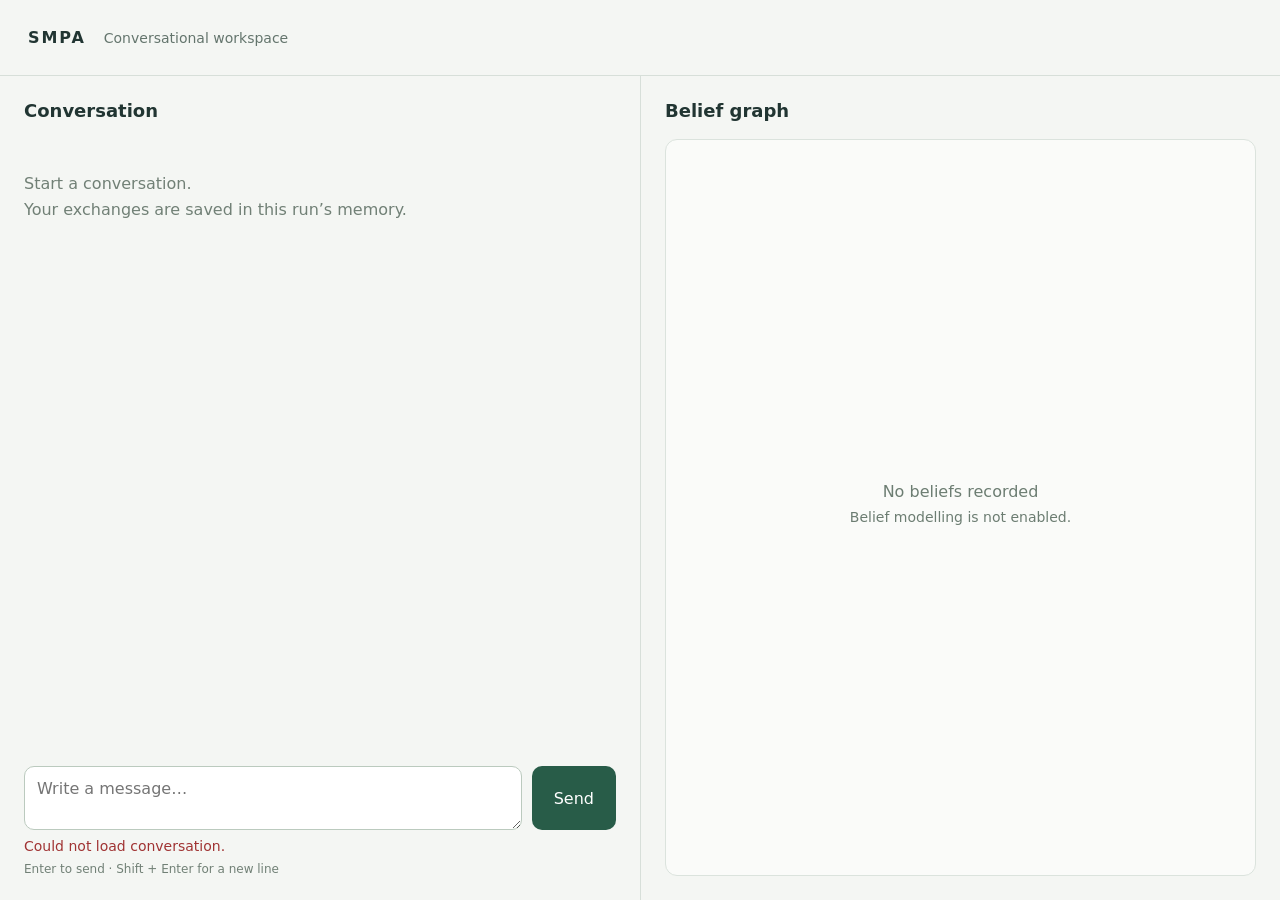
==== smpa_ros/conversation.html @ 9792d9a5 "Add local conversational Sense-Act web interface" ====
<!doctype html>
<html lang="en">
<meta charset="utf-8">
<meta name="viewport" content="width=device-width, initial-scale=1">
<title>SMPA · Conversation</title>
<style>
:root{font-family:system-ui,sans-serif;color:#213532;background:#f4f6f3}*{box-sizing:border-box}body{margin:0}header{height:76px;padding:18px 28px;border-bottom:1px solid #d7dfd9;display:flex;align-items:center;gap:18px}header strong{letter-spacing:.12em}header span{color:#64756d;font-size:14px}main{display:grid;grid-template-columns:1fr 1fr;height:calc(100dvh - 76px)}section{min-width:0;padding:24px;display:flex;flex-direction:column;min-height:0}section+section{border-left:1px solid #d7dfd9}h1,h2{font-size:18px;font-weight:600;margin:0 0 18px}#history{overflow-y:auto;flex:1;min-height:0;padding-right:8px}.message{padding:16px 18px;margin:0 0 16px;border:1px solid #dbe3dd;border-radius:12px;background:white;white-space:pre-wrap;overflow-wrap:anywhere}.message.user{background:#e6eee7;margin-left:32px}.role{display:block;text-transform:uppercase;font-size:11px;letter-spacing:.1em;color:#61766a;margin-bottom:8px}form{display:flex;gap:10px;margin-top:12px}textarea{resize:vertical;min-height:64px;max-height:180px;flex:1;min-width:0;border:1px solid #bbcabe;border-radius:10px;padding:12px;font:inherit}button{background:#285c48;color:white;border:0;border-radius:10px;padding:12px 22px;font:inherit;cursor:pointer}button:disabled{opacity:.55;cursor:wait}:focus-visible{outline:3px solid #87b899;outline-offset:3px}#status{min-height:24px;font-size:14px;margin:8px 0 0;color:#65766d}#status.error{color:#a03333}#graph{flex:1;min-height:200px;border:1px solid #dbe3dd;border-radius:12px;background:#fafbf9;display:grid;place-content:center;text-align:center;color:#6c7d72}#graph p{font-size:14px;margin:8px 16px}small{color:#718076;font-size:12px}#empty{color:#718076;line-height:1.6;margin-top:32px}@media(max-width:700px){main{height:auto;grid-template-columns:1fr}section:first-child{height:70dvh}section+section{border-left:0;border-top:1px solid #d7dfd9;min-height:280px}header{padding:18px}}
</style>
<header><strong>SMPA</strong><span>Conversational workspace</span></header>
<main>
<section aria-labelledby="conversation-title">
<h1 id="conversation-title">Conversation</h1>
<div id="history" role="log" aria-live="polite"><p id="empty">Start a conversation.<br>Your exchanges are saved in this run’s memory.</p></div>
<form id="composer"><textarea id="message" aria-label="Your message" placeholder="Write a message…" required></textarea><button id="send">Send</button></form>
<p id="status" role="status"></p><small>Enter to send · Shift + Enter for a new line</small>
</section>
<section aria-labelledby="graph-title"><h2 id="graph-title">Belief graph</h2><div id="graph" aria-label="Empty belief graph"><div>No beliefs recorded<p>Belief modelling is not enabled.</p></div></div></section>
</main>
<script>
const history=document.querySelector('#history'), input=document.querySelector('#message'), send=document.querySelector('#send'), status=document.querySelector('#status');
let busy=false;
// Graph data has a stable receiving point; no belief extraction or synthetic nodes.
function receiveGraph(graph){document.querySelector('#graph').graphData=graph;}
function render(data){history.replaceChildren();for(const message of data.messages){const box=document.createElement('div');box.className='message '+message.role;const role=document.createElement('strong');role.className='role';role.textContent=message.role;box.append(role,document.createTextNode(message.content));history.append(box);}history.scrollTop=history.scrollHeight;receiveGraph(data.graph);}
async function refresh(){const response=await fetch('/api/conversation');if(!response.ok)throw Error('Could not load conversation.');render(await response.json());}
document.querySelector('#composer').addEventListener('submit',async event=>{event.preventDefault();if(busy||!input.value.trim())return;const message=input.value;busy=true;send.disabled=true;input.disabled=true;status.className='';status.textContent='Thinking…';try{const response=await fetch('/api/message',{method:'POST',headers:{'Content-Type':'application/json'},body:JSON.stringify({message})});const data=await response.json();if(data.messages){render(data);input.value='';}if(!response.ok)throw Error(data.error||'Request failed.');status.textContent='Saved';}catch(error){status.className='error';status.textContent=error.message;try{await refresh();}catch{status.textContent+=' Reconnect and reload to check saved messages before sending again.';}}finally{busy=false;send.disabled=false;input.disabled=false;input.focus();}});
input.addEventListener('keydown',event=>{if(event.key==='Enter'&&!event.shiftKey&&!event.isComposing){event.preventDefault();document.querySelector('#composer').requestSubmit();}});
refresh().catch(error=>{status.className='error';status.textContent=error.message;});
</script>
</html>
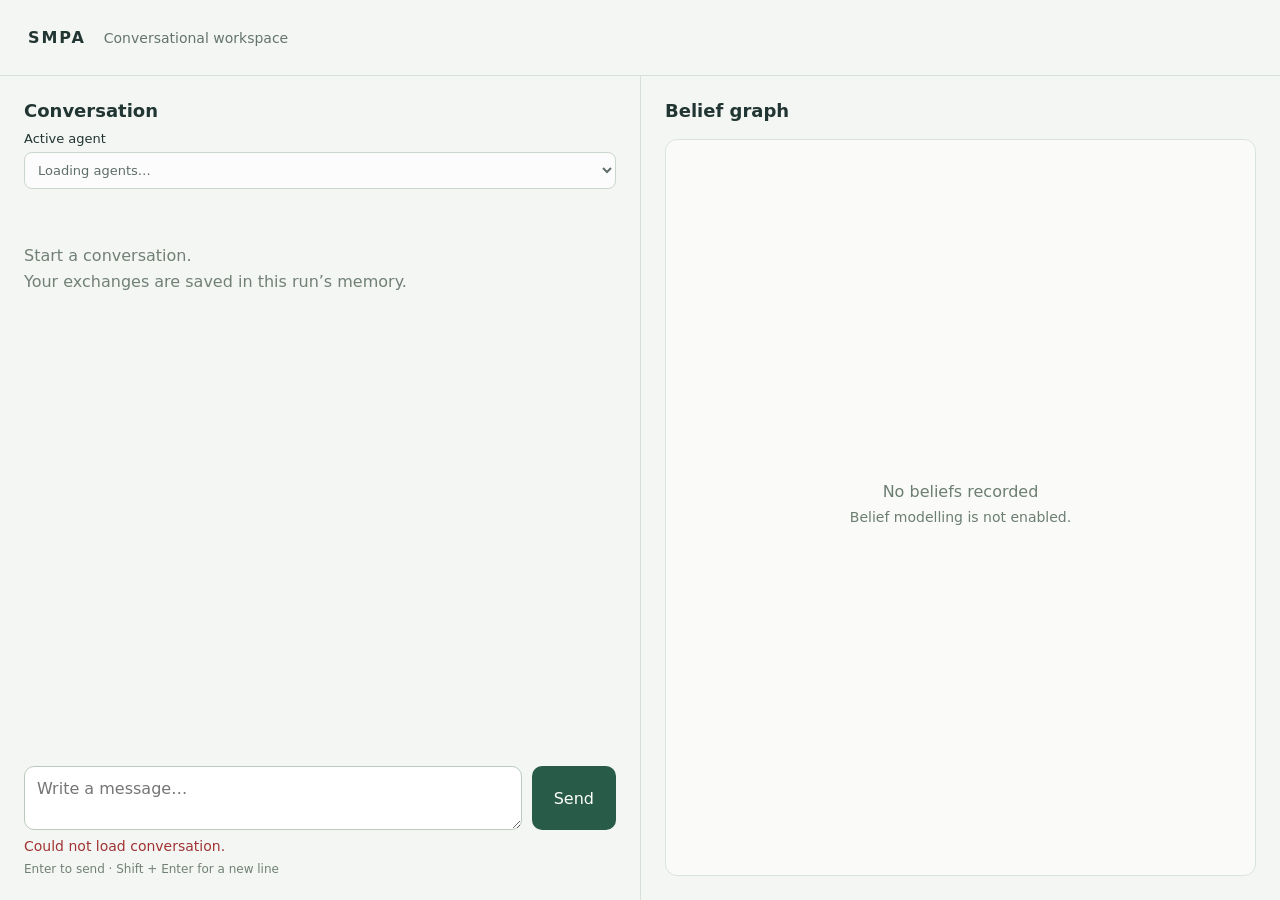
==== commit c2e0cec8: "Add reproducible conversation agent selection with local Qwen default" ====
--- a/smpa_ros/conversation.html
+++ b/smpa_ros/conversation.html
@@ -5,11 +5,14 @@
 <title>SMPA · Conversation</title>
 <style>
 :root{font-family:system-ui,sans-serif;color:#213532;background:#f4f6f3}*{box-sizing:border-box}body{margin:0}header{height:76px;padding:18px 28px;border-bottom:1px solid #d7dfd9;display:flex;align-items:center;gap:18px}header strong{letter-spacing:.12em}header span{color:#64756d;font-size:14px}main{display:grid;grid-template-columns:1fr 1fr;height:calc(100dvh - 76px)}section{min-width:0;padding:24px;display:flex;flex-direction:column;min-height:0}section+section{border-left:1px solid #d7dfd9}h1,h2{font-size:18px;font-weight:600;margin:0 0 18px}#history{overflow-y:auto;flex:1;min-height:0;padding-right:8px}.message{padding:16px 18px;margin:0 0 16px;border:1px solid #dbe3dd;border-radius:12px;background:white;white-space:pre-wrap;overflow-wrap:anywhere}.message.user{background:#e6eee7;margin-left:32px}.role{display:block;text-transform:uppercase;font-size:11px;letter-spacing:.1em;color:#61766a;margin-bottom:8px}form{display:flex;gap:10px;margin-top:12px}textarea{resize:vertical;min-height:64px;max-height:180px;flex:1;min-width:0;border:1px solid #bbcabe;border-radius:10px;padding:12px;font:inherit}button{background:#285c48;color:white;border:0;border-radius:10px;padding:12px 22px;font:inherit;cursor:pointer}button:disabled{opacity:.55;cursor:wait}:focus-visible{outline:3px solid #87b899;outline-offset:3px}#status{min-height:24px;font-size:14px;margin:8px 0 0;color:#65766d}#status.error{color:#a03333}#graph{flex:1;min-height:200px;border:1px solid #dbe3dd;border-radius:12px;background:#fafbf9;display:grid;place-content:center;text-align:center;color:#6c7d72}#graph p{font-size:14px;margin:8px 16px}small{color:#718076;font-size:12px}#empty{color:#718076;line-height:1.6;margin-top:32px}@media(max-width:700px){main{height:auto;grid-template-columns:1fr}section:first-child{height:70dvh}section+section{border-left:0;border-top:1px solid #d7dfd9;min-height:280px}header{padding:18px}}
+.conversation-heading{margin-bottom:16px}.conversation-heading h1{margin-bottom:10px}.agent-label{display:block;font-size:13px;margin-bottom:6px}#agent{width:100%;padding:9px;border:1px solid #bbcabe;border-radius:8px;background:white;color:inherit;font:inherit;font-size:13px}#agent-details{display:block;margin-top:6px;overflow-wrap:anywhere}.agent-provenance{display:block;margin-top:10px;font-size:11px;color:#61766a}
 </style>
 <header><strong>SMPA</strong><span>Conversational workspace</span></header>
 <main>
 <section aria-labelledby="conversation-title">
-<h1 id="conversation-title">Conversation</h1>
+<div class="conversation-heading"><h1 id="conversation-title">Conversation</h1>
+<label class="agent-label" for="agent">Active agent</label><select id="agent" disabled aria-describedby="agent-details"><option>Loading agents…</option></select>
+<small id="agent-details" role="status"></small></div>
 <div id="history" role="log" aria-live="polite"><p id="empty">Start a conversation.<br>Your exchanges are saved in this run’s memory.</p></div>
 <form id="composer"><textarea id="message" aria-label="Your message" placeholder="Write a message…" required></textarea><button id="send">Send</button></form>
 <p id="status" role="status"></p><small>Enter to send · Shift + Enter for a new line</small>
@@ -17,13 +20,65 @@
 <section aria-labelledby="graph-title"><h2 id="graph-title">Belief graph</h2><div id="graph" aria-label="Empty belief graph"><div>No beliefs recorded<p>Belief modelling is not enabled.</p></div></div></section>
 </main>
 <script>
-const history=document.querySelector('#history'), input=document.querySelector('#message'), send=document.querySelector('#send'), status=document.querySelector('#status');
-let busy=false;
+const history=document.querySelector('#history'), input=document.querySelector('#message');
+const send=document.querySelector('#send'), status=document.querySelector('#status');
+const agentSelect=document.querySelector('#agent'), agentDetails=document.querySelector('#agent-details');
+let busy=false, activeAgent=null;
 // Graph data has a stable receiving point; no belief extraction or synthetic nodes.
 function receiveGraph(graph){document.querySelector('#graph').graphData=graph;}
-function render(data){history.replaceChildren();for(const message of data.messages){const box=document.createElement('div');box.className='message '+message.role;const role=document.createElement('strong');role.className='role';role.textContent=message.role;box.append(role,document.createTextNode(message.content));history.append(box);}history.scrollTop=history.scrollHeight;receiveGraph(data.graph);}
-async function refresh(){const response=await fetch('/api/conversation');if(!response.ok)throw Error('Could not load conversation.');render(await response.json());}
-document.querySelector('#composer').addEventListener('submit',async event=>{event.preventDefault();if(busy||!input.value.trim())return;const message=input.value;busy=true;send.disabled=true;input.disabled=true;status.className='';status.textContent='Thinking…';try{const response=await fetch('/api/message',{method:'POST',headers:{'Content-Type':'application/json'},body:JSON.stringify({message})});const data=await response.json();if(data.messages){render(data);input.value='';}if(!response.ok)throw Error(data.error||'Request failed.');status.textContent='Saved';}catch(error){status.className='error';status.textContent=error.message;try{await refresh();}catch{status.textContent+=' Reconnect and reload to check saved messages before sending again.';}}finally{busy=false;send.disabled=false;input.disabled=false;input.focus();}});
+function setBusy(value){busy=value;send.disabled=value;input.disabled=value;agentSelect.disabled=value;}
+function render(data){
+  activeAgent=data.active_agent;
+  agentSelect.replaceChildren();
+  for(const agent of data.agents){
+    const option=document.createElement('option'); option.value=agent.id; option.textContent=agent.label;
+    option.selected=agent.id===activeAgent?.id; agentSelect.append(option);
+  }
+  const selected=data.agents.find(agent=>agent.id===activeAgent?.id);
+  agentDetails.textContent=selected ? selected.availability+' Generation: '+JSON.stringify(selected.generation) : '';
+  agentSelect.disabled=busy;
+  history.replaceChildren();
+  for(const message of data.messages){
+    const box=document.createElement('div');box.className='message '+message.role;
+    const role=document.createElement('strong');role.className='role';role.textContent=message.role;
+    box.append(role,document.createTextNode(message.content));
+    if(message.role==='assistant'){
+      const provenance=document.createElement('small');provenance.className='agent-provenance';
+      provenance.textContent=message.agent ? message.agent.label : 'Earlier response · agent not recorded';
+      box.append(provenance);
+    }
+    history.append(box);
+  }
+  history.scrollTop=history.scrollHeight;receiveGraph(data.graph);
+}
+async function refresh(){
+  const response=await fetch('/api/conversation');
+  if(!response.ok)throw Error('Could not load conversation.');
+  render(await response.json());
+}
+agentSelect.addEventListener('change',async()=>{
+  const agent_id=agentSelect.value;setBusy(true);status.className='';status.textContent='Selecting agent…';
+  try{
+    const response=await fetch('/api/agent',{method:'POST',headers:{'Content-Type':'application/json'},body:JSON.stringify({agent_id})});
+    const data=await response.json();if(!response.ok)throw Error(data.error||'Selection failed.');
+    render(data);status.textContent='Agent selected';
+  }catch(error){
+    status.className='error';status.textContent=error.message;
+    try{await refresh();}catch{agentSelect.value=activeAgent?.id||'';}
+  }finally{setBusy(false);}
+});
+document.querySelector('#composer').addEventListener('submit',async event=>{
+  event.preventDefault();if(busy||!activeAgent||!input.value.trim())return;
+  const message=input.value;setBusy(true);status.className='';status.textContent='Thinking…';
+  try{
+    const response=await fetch('/api/message',{method:'POST',headers:{'Content-Type':'application/json'},body:JSON.stringify({message,agent_id:activeAgent.id})});
+    const data=await response.json();if(data.messages){render(data);input.value='';}
+    if(!response.ok)throw Error(data.error||'Request failed.');status.textContent='Saved';
+  }catch(error){
+    status.className='error';status.textContent=error.message;
+    try{await refresh();}catch{status.textContent+=' Reconnect and reload to check saved messages before sending again.';}
+  }finally{setBusy(false);input.focus();}
+});
 input.addEventListener('keydown',event=>{if(event.key==='Enter'&&!event.shiftKey&&!event.isComposing){event.preventDefault();document.querySelector('#composer').requestSubmit();}});
 refresh().catch(error=>{status.className='error';status.textContent=error.message;});
 </script>
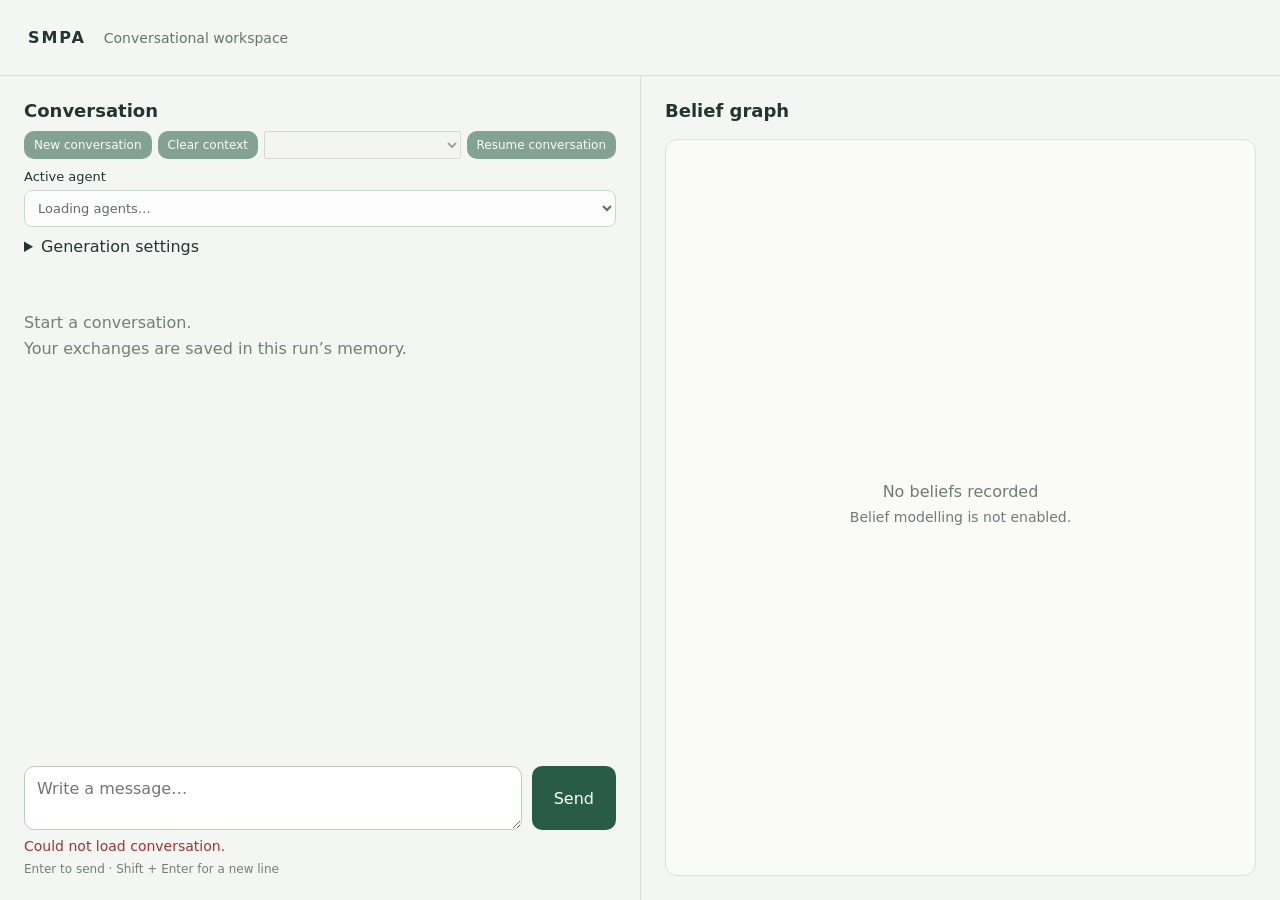
==== commit 1ffb1c29: "Add interactive conversational generation settings and run controls" ====
--- a/smpa_ros/conversation.html
+++ b/smpa_ros/conversation.html
@@ -6,13 +6,21 @@
 <style>
 :root{font-family:system-ui,sans-serif;color:#213532;background:#f4f6f3}*{box-sizing:border-box}body{margin:0}header{height:76px;padding:18px 28px;border-bottom:1px solid #d7dfd9;display:flex;align-items:center;gap:18px}header strong{letter-spacing:.12em}header span{color:#64756d;font-size:14px}main{display:grid;grid-template-columns:1fr 1fr;height:calc(100dvh - 76px)}section{min-width:0;padding:24px;display:flex;flex-direction:column;min-height:0}section+section{border-left:1px solid #d7dfd9}h1,h2{font-size:18px;font-weight:600;margin:0 0 18px}#history{overflow-y:auto;flex:1;min-height:0;padding-right:8px}.message{padding:16px 18px;margin:0 0 16px;border:1px solid #dbe3dd;border-radius:12px;background:white;white-space:pre-wrap;overflow-wrap:anywhere}.message.user{background:#e6eee7;margin-left:32px}.role{display:block;text-transform:uppercase;font-size:11px;letter-spacing:.1em;color:#61766a;margin-bottom:8px}form{display:flex;gap:10px;margin-top:12px}textarea{resize:vertical;min-height:64px;max-height:180px;flex:1;min-width:0;border:1px solid #bbcabe;border-radius:10px;padding:12px;font:inherit}button{background:#285c48;color:white;border:0;border-radius:10px;padding:12px 22px;font:inherit;cursor:pointer}button:disabled{opacity:.55;cursor:wait}:focus-visible{outline:3px solid #87b899;outline-offset:3px}#status{min-height:24px;font-size:14px;margin:8px 0 0;color:#65766d}#status.error{color:#a03333}#graph{flex:1;min-height:200px;border:1px solid #dbe3dd;border-radius:12px;background:#fafbf9;display:grid;place-content:center;text-align:center;color:#6c7d72}#graph p{font-size:14px;margin:8px 16px}small{color:#718076;font-size:12px}#empty{color:#718076;line-height:1.6;margin-top:32px}@media(max-width:700px){main{height:auto;grid-template-columns:1fr}section:first-child{height:70dvh}section+section{border-left:0;border-top:1px solid #d7dfd9;min-height:280px}header{padding:18px}}
 .conversation-heading{margin-bottom:16px}.conversation-heading h1{margin-bottom:10px}.agent-label{display:block;font-size:13px;margin-bottom:6px}#agent{width:100%;padding:9px;border:1px solid #bbcabe;border-radius:8px;background:white;color:inherit;font:inherit;font-size:13px}#agent-details{display:block;margin-top:6px;overflow-wrap:anywhere}.agent-provenance{display:block;margin-top:10px;font-size:11px;color:#61766a}
+details.thinking{margin:12px 0;border-top:1px solid #dbe3dd;padding-top:10px}details.thinking summary{cursor:pointer;font-size:13px;color:#61766a}details.thinking .trace{margin-top:10px}
+.run-controls{display:flex;gap:6px;flex-wrap:wrap;margin-bottom:10px}.run-controls button{padding:7px 10px;font-size:12px}.run-controls select{max-width:100%;min-width:0;flex:1}#settings-panel{margin-top:10px}#settings-panel summary{cursor:pointer}#settings-fields{max-height:260px;overflow:auto;display:grid;gap:8px;padding:10px 0}.setting{display:grid;grid-template-columns:minmax(120px,1fr) 90px auto;align-items:center;gap:8px;font-size:13px}.setting input{max-width:90px;padding:5px}.setting small{grid-column:1/-1}.setting button{padding:4px 8px;font-size:11px}#active-settings{display:block;margin-top:6px;overflow-wrap:anywhere}#settings-panel>button{padding:7px 10px;font-size:12px}
 </style>
 <header><strong>SMPA</strong><span>Conversational workspace</span></header>
 <main>
 <section aria-labelledby="conversation-title">
 <div class="conversation-heading"><h1 id="conversation-title">Conversation</h1>
+<div class="run-controls"><button type="button" id="new-run" disabled>New conversation</button><button type="button" id="clear-context" disabled>Clear context</button>
+<select id="run" aria-label="Saved conversations" disabled></select><button type="button" id="resume-run" disabled>Resume conversation</button></div>
 <label class="agent-label" for="agent">Active agent</label><select id="agent" disabled aria-describedby="agent-details"><option>Loading agents…</option></select>
-<small id="agent-details" role="status"></small></div>
+<small id="agent-details" role="status"></small>
+<details id="settings-panel"><summary>Generation settings</summary>
+<div id="settings-fields"></div><button type="button" id="reset-settings" disabled>Reset settings</button>
+<small>Defaults come from the model where available, otherwise from this interface. A seed does not guarantee identical outputs across hardware or providers. API fields may be rejected by the selected endpoint.</small>
+</details><small id="active-settings" role="status"></small></div>
 <div id="history" role="log" aria-live="polite"><p id="empty">Start a conversation.<br>Your exchanges are saved in this run’s memory.</p></div>
 <form id="composer"><textarea id="message" aria-label="Your message" placeholder="Write a message…" required></textarea><button id="send">Send</button></form>
 <p id="status" role="status"></p><small>Enter to send · Shift + Enter for a new line</small>
@@ -23,28 +31,88 @@
 const history=document.querySelector('#history'), input=document.querySelector('#message');
 const send=document.querySelector('#send'), status=document.querySelector('#status');
 const agentSelect=document.querySelector('#agent'), agentDetails=document.querySelector('#agent-details');
-let busy=false, activeAgent=null;
+let busy=false, activeAgent=null, generation=null;
+const runSelect=document.querySelector('#run');
+const controls=[['enable_thinking','Enable thinking','checkbox'],['max_new_tokens','Max new tokens','number',1,32768,1],
+ ['temperature','Temperature','number',0,2,0.05],['seed','Random seed','number',0,4294967295,1],
+ ['top_p','Top-p','number',0.000001,1,'any'],['top_k','Top-k','number',0,100000,1],
+ ['repetition_penalty','Repetition penalty','number',0.000001,10,'any'],['do_sample','Sampling','checkbox']];
+function renderSettings(){
+ const fields=document.querySelector('#settings-fields');fields.replaceChildren();
+ if(!generation)return;
+ for(const [name,label,type,min,max,step] of controls){
+  const row=document.createElement('div');row.className='setting';
+  const title=document.createElement('label');title.htmlFor='setting-'+name;title.textContent=label;
+  const control=document.createElement('input');control.id='setting-'+name;control.type=type;
+  if(type==='checkbox')control.checked=Boolean(generation.values[name]);
+  else{control.value=generation.values[name]??'';control.min=min;control.max=max;control.step=step;control.required=true;}
+  const unsupported=generation.unsupported[name];
+  const inactive=generation.values.do_sample===false&&['temperature','top_p','top_k'].includes(name);
+  control.disabled=busy||Boolean(unsupported)||inactive;
+  const source=document.createElement('small');source.textContent=unsupported||(inactive?'Inactive while Sampling is off. ':'' )+
+   (Object.hasOwn(generation.overrides,name)?'Explicit override':generation.origins[name]||'Backend default');
+  const reset=document.createElement('button');reset.type='button';reset.textContent='Use default';
+  reset.disabled=busy||!Object.hasOwn(generation.overrides,name);
+  reset.addEventListener('click',()=>{const overrides={...generation.overrides};delete overrides[name];saveSettings(overrides);});
+  control.addEventListener('change',()=>{
+   if(!control.checkValidity()){control.reportValidity();return;}
+   saveSettings({...generation.overrides,[name]:type==='checkbox'?control.checked:Number(control.value)});
+  });
+  row.append(title,control,reset,source);fields.append(row);
+ }
+ const active={...generation.values};
+ if(active.do_sample===false)for(const name of ['temperature','top_p','top_k'])delete active[name];
+ document.querySelector('#active-settings').textContent='Active settings: '+JSON.stringify(active);
+}
+async function action(route,data,success){
+ if(busy)return;setBusy(true);status.className='';status.textContent='Saving…';
+ try{
+  const response=await fetch(route,{method:'POST',headers:{'Content-Type':'application/json'},body:JSON.stringify(data)});
+  const result=await response.json();if(!response.ok)throw Error(result.error||'Request failed.');
+  render(result);status.textContent=success;
+ }catch(error){status.className='error';status.textContent=error.message;try{await refresh();}catch{}}
+ finally{setBusy(false);}
+}
+function saveSettings(overrides){return action('/api/settings',{overrides},'Settings saved');}
+
 // Graph data has a stable receiving point; no belief extraction or synthetic nodes.
 function receiveGraph(graph){document.querySelector('#graph').graphData=graph;}
-function setBusy(value){busy=value;send.disabled=value;input.disabled=value;agentSelect.disabled=value;}
+function setBusy(value){
+ busy=value;send.disabled=value;input.disabled=value;agentSelect.disabled=value;
+ document.querySelectorAll('.run-controls button,.run-controls select,#reset-settings').forEach(control=>control.disabled=value);
+ renderSettings();
+}
 function render(data){
-  activeAgent=data.active_agent;
+  activeAgent=data.active_agent;generation=data.generation||null;
+  runSelect.replaceChildren();
+  for(const run of data.runs||[]){const option=document.createElement('option');option.value=run.run_id;
+   option.textContent=run.started_at+' · '+run.status;option.selected=run.run_id===data.run_id;runSelect.append(option);}
+  renderSettings();
+  document.querySelectorAll('.run-controls button,.run-controls select,#reset-settings').forEach(control=>control.disabled=busy);
   agentSelect.replaceChildren();
   for(const agent of data.agents){
-    const option=document.createElement('option'); option.value=agent.id; option.textContent=agent.label;
+    const option=document.createElement('option'); option.value=agent.id; option.textContent=agent.label+(agent.available===false ? ' · unavailable' : ''); option.disabled=agent.available===false;
     option.selected=agent.id===activeAgent?.id; agentSelect.append(option);
   }
   const selected=data.agents.find(agent=>agent.id===activeAgent?.id);
-  agentDetails.textContent=selected ? selected.availability+' Generation: '+JSON.stringify(selected.generation) : '';
+  agentDetails.textContent=selected ? selected.availability : '';
   agentSelect.disabled=busy;
   history.replaceChildren();
   for(const message of data.messages){
     const box=document.createElement('div');box.className='message '+message.role;
     const role=document.createElement('strong');role.className='role';role.textContent=message.role;
-    box.append(role,document.createTextNode(message.content));
+    box.append(role);
+    const answer=document.createElement('div');answer.dataset.messageType=message.role==='assistant'?'response':'user';
+    answer.textContent=message.response??message.content;box.append(answer);
+    if(message.thinking){
+      const thinking=document.createElement('details');thinking.className='thinking';thinking.open=false;
+      const summary=document.createElement('summary');summary.textContent='Thinking';
+      const trace=document.createElement('div');trace.className='trace';trace.dataset.messageType='thinking';
+      trace.textContent=message.thinking;thinking.append(summary,trace);box.append(thinking);
+    }
     if(message.role==='assistant'){
       const provenance=document.createElement('small');provenance.className='agent-provenance';
-      provenance.textContent=message.agent ? message.agent.label : 'Earlier response · agent not recorded';
+      provenance.textContent=message.agent ? message.agent.label+' · '+JSON.stringify(Object.fromEntries(controls.map(([key])=>[key,message.agent.generation?.[key]]).filter(([,value])=>value!==undefined))) : 'Earlier response · agent not recorded';
       box.append(provenance);
     }
     history.append(box);
@@ -56,17 +124,14 @@
   if(!response.ok)throw Error('Could not load conversation.');
   render(await response.json());
 }
-agentSelect.addEventListener('change',async()=>{
-  const agent_id=agentSelect.value;setBusy(true);status.className='';status.textContent='Selecting agent…';
-  try{
-    const response=await fetch('/api/agent',{method:'POST',headers:{'Content-Type':'application/json'},body:JSON.stringify({agent_id})});
-    const data=await response.json();if(!response.ok)throw Error(data.error||'Selection failed.');
-    render(data);status.textContent='Agent selected';
-  }catch(error){
-    status.className='error';status.textContent=error.message;
-    try{await refresh();}catch{agentSelect.value=activeAgent?.id||'';}
-  }finally{setBusy(false);}
+agentSelect.addEventListener('change',()=>action('/api/agent',{agent_id:agentSelect.value},'Agent selected'));
+document.querySelector('#reset-settings').addEventListener('click',()=>saveSettings({}));
+document.querySelector('#new-run').addEventListener('click',()=>action('/api/new',{},'New conversation; previous run preserved'));
+document.querySelector('#clear-context').addEventListener('click',()=>{
+ if(confirm('Start an empty run with these settings? The current transcript will be kept.'))
+  action('/api/clear',{},'Context cleared into a new run; previous transcript preserved');
 });
+document.querySelector('#resume-run').addEventListener('click',()=>action('/api/resume',{run_id:runSelect.value},'Conversation and settings restored'));
 document.querySelector('#composer').addEventListener('submit',async event=>{
   event.preventDefault();if(busy||!activeAgent||!input.value.trim())return;
   const message=input.value;setBusy(true);status.className='';status.textContent='Thinking…';
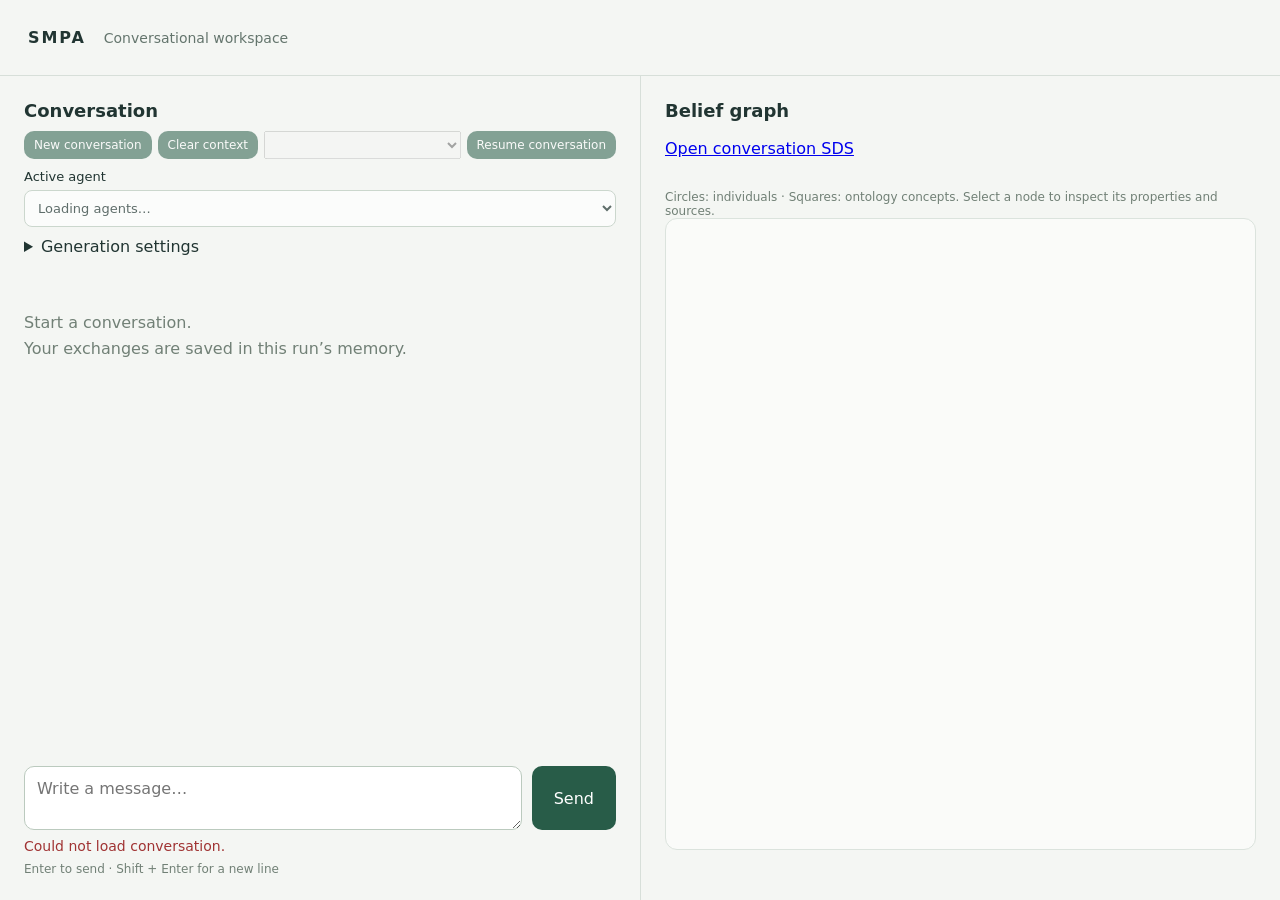
==== commit 015e0b9c: "Add ontology-guided conversational belief modelling" ====
--- a/smpa_ros/conversation.html
+++ b/smpa_ros/conversation.html
@@ -4,7 +4,7 @@
 <meta name="viewport" content="width=device-width, initial-scale=1">
 <title>SMPA · Conversation</title>
 <style>
-:root{font-family:system-ui,sans-serif;color:#213532;background:#f4f6f3}*{box-sizing:border-box}body{margin:0}header{height:76px;padding:18px 28px;border-bottom:1px solid #d7dfd9;display:flex;align-items:center;gap:18px}header strong{letter-spacing:.12em}header span{color:#64756d;font-size:14px}main{display:grid;grid-template-columns:1fr 1fr;height:calc(100dvh - 76px)}section{min-width:0;padding:24px;display:flex;flex-direction:column;min-height:0}section+section{border-left:1px solid #d7dfd9}h1,h2{font-size:18px;font-weight:600;margin:0 0 18px}#history{overflow-y:auto;flex:1;min-height:0;padding-right:8px}.message{padding:16px 18px;margin:0 0 16px;border:1px solid #dbe3dd;border-radius:12px;background:white;white-space:pre-wrap;overflow-wrap:anywhere}.message.user{background:#e6eee7;margin-left:32px}.role{display:block;text-transform:uppercase;font-size:11px;letter-spacing:.1em;color:#61766a;margin-bottom:8px}form{display:flex;gap:10px;margin-top:12px}textarea{resize:vertical;min-height:64px;max-height:180px;flex:1;min-width:0;border:1px solid #bbcabe;border-radius:10px;padding:12px;font:inherit}button{background:#285c48;color:white;border:0;border-radius:10px;padding:12px 22px;font:inherit;cursor:pointer}button:disabled{opacity:.55;cursor:wait}:focus-visible{outline:3px solid #87b899;outline-offset:3px}#status{min-height:24px;font-size:14px;margin:8px 0 0;color:#65766d}#status.error{color:#a03333}#graph{flex:1;min-height:200px;border:1px solid #dbe3dd;border-radius:12px;background:#fafbf9;display:grid;place-content:center;text-align:center;color:#6c7d72}#graph p{font-size:14px;margin:8px 16px}small{color:#718076;font-size:12px}#empty{color:#718076;line-height:1.6;margin-top:32px}@media(max-width:700px){main{height:auto;grid-template-columns:1fr}section:first-child{height:70dvh}section+section{border-left:0;border-top:1px solid #d7dfd9;min-height:280px}header{padding:18px}}
+:root{font-family:system-ui,sans-serif;color:#213532;background:#f4f6f3}*{box-sizing:border-box}body{margin:0}header{height:76px;padding:18px 28px;border-bottom:1px solid #d7dfd9;display:flex;align-items:center;gap:18px}header strong{letter-spacing:.12em}header span{color:#64756d;font-size:14px}main{display:grid;grid-template-columns:1fr 1fr;height:calc(100dvh - 76px)}section{min-width:0;padding:24px;display:flex;flex-direction:column;min-height:0}section+section{border-left:1px solid #d7dfd9}h1,h2{font-size:18px;font-weight:600;margin:0 0 18px}#history{overflow-y:auto;flex:1;min-height:0;padding-right:8px}.message{padding:16px 18px;margin:0 0 16px;border:1px solid #dbe3dd;border-radius:12px;background:white;white-space:pre-wrap;overflow-wrap:anywhere}.message.user{background:#e6eee7;margin-left:32px}.role{display:block;text-transform:uppercase;font-size:11px;letter-spacing:.1em;color:#61766a;margin-bottom:8px}form{display:flex;gap:10px;margin-top:12px}textarea{resize:vertical;min-height:64px;max-height:180px;flex:1;min-width:0;border:1px solid #bbcabe;border-radius:10px;padding:12px;font:inherit}button{background:#285c48;color:white;border:0;border-radius:10px;padding:12px 22px;font:inherit;cursor:pointer}button:disabled{opacity:.55;cursor:wait}:focus-visible{outline:3px solid #87b899;outline-offset:3px}#status{min-height:24px;font-size:14px;margin:8px 0 0;color:#65766d}#status.error{color:#a03333}#graph{flex:1;min-height:200px;border:1px solid #dbe3dd;border-radius:12px;background:#fafbf9;display:flex;align-items:center;justify-content:center;overflow:auto;text-align:center;color:#6c7d72}#graph p{font-size:14px;margin:8px 16px}small{color:#718076;font-size:12px}#empty{color:#718076;line-height:1.6;margin-top:32px}@media(max-width:700px){main{height:auto;grid-template-columns:1fr}section:first-child{height:70dvh}section+section{border-left:0;border-top:1px solid #d7dfd9;min-height:280px}header{padding:18px}}
 .conversation-heading{margin-bottom:16px}.conversation-heading h1{margin-bottom:10px}.agent-label{display:block;font-size:13px;margin-bottom:6px}#agent{width:100%;padding:9px;border:1px solid #bbcabe;border-radius:8px;background:white;color:inherit;font:inherit;font-size:13px}#agent-details{display:block;margin-top:6px;overflow-wrap:anywhere}.agent-provenance{display:block;margin-top:10px;font-size:11px;color:#61766a}
 details.thinking{margin:12px 0;border-top:1px solid #dbe3dd;padding-top:10px}details.thinking summary{cursor:pointer;font-size:13px;color:#61766a}details.thinking .trace{margin-top:10px}
 .run-controls{display:flex;gap:6px;flex-wrap:wrap;margin-bottom:10px}.run-controls button{padding:7px 10px;font-size:12px}.run-controls select{max-width:100%;min-width:0;flex:1}#settings-panel{margin-top:10px}#settings-panel summary{cursor:pointer}#settings-fields{max-height:260px;overflow:auto;display:grid;gap:8px;padding:10px 0}.setting{display:grid;grid-template-columns:minmax(120px,1fr) 90px auto;align-items:center;gap:8px;font-size:13px}.setting input{max-width:90px;padding:5px}.setting small{grid-column:1/-1}.setting button{padding:4px 8px;font-size:11px}#active-settings{display:block;margin-top:6px;overflow-wrap:anywhere}#settings-panel>button{padding:7px 10px;font-size:12px}
@@ -25,7 +25,7 @@
 <form id="composer"><textarea id="message" aria-label="Your message" placeholder="Write a message…" required></textarea><button id="send">Send</button></form>
 <p id="status" role="status"></p><small>Enter to send · Shift + Enter for a new line</small>
 </section>
-<section aria-labelledby="graph-title"><h2 id="graph-title">Belief graph</h2><div id="graph" aria-label="Empty belief graph"><div>No beliefs recorded<p>Belief modelling is not enabled.</p></div></div></section>
+<section aria-labelledby="graph-title"><h2 id="graph-title">Belief graph</h2><a href="/api/sds" target="_blank" rel="noopener">Open conversation SDS</a><p id="model-status" role="status"></p><small>Circles: individuals · Squares: ontology concepts. Select a node to inspect its properties and sources.</small><div id="graph" aria-label="Belief graph"></div><pre id="node-details" style="white-space:pre-wrap;overflow:auto;max-height:180px"></pre></section>
 </main>
 <script>
 const history=document.querySelector('#history'), input=document.querySelector('#message');
@@ -76,7 +76,29 @@
 function saveSettings(overrides){return action('/api/settings',{overrides},'Settings saved');}
 
 // Graph data has a stable receiving point; no belief extraction or synthetic nodes.
-function receiveGraph(graph){document.querySelector('#graph').graphData=graph;}
+function receiveGraph(graph){
+ const host=document.querySelector('#graph');host.graphData=graph;host.replaceChildren();
+ document.querySelector('#node-details').textContent='';
+ if(!graph.nodes.length){host.textContent=graph.error||'No beliefs recorded yet';return;}
+ const nodes=new Map(graph.nodes.map(n=>[n.id,n]));
+ for(const edge of graph.edges)if(!nodes.has(edge.target))nodes.set(edge.target,{id:edge.target,label:edge.target.split(/[#/]/).pop(),kind:'concept',properties:[]});
+ const svg=document.createElementNS('http://www.w3.org/2000/svg','svg');svg.setAttribute('viewBox','0 0 640 520');svg.style.width='100%';svg.style.height='100%';
+ const positions=new Map();let i=0;
+ for(const node of nodes.values()){const angle=2*Math.PI*i++/nodes.size;positions.set(node.id,[320+240*Math.cos(angle),260+200*Math.sin(angle)]);}
+ function element(tag,attrs,text){const el=document.createElementNS(svg.namespaceURI,tag);for(const [key,value] of Object.entries(attrs))el.setAttribute(key,value);if(text)el.textContent=text;return el;}
+ const defs=element('defs',{}),marker=element('marker',{id:'belief-arrow',viewBox:'0 0 10 10',refX:9,refY:5,markerWidth:6,markerHeight:6,orient:'auto'});
+ marker.append(element('path',{d:'M 0 0 L 10 5 L 0 10 z',fill:'#a0b7a9'}));defs.append(marker);svg.append(defs);
+ for(const edge of graph.edges){const a=positions.get(edge.source),b=positions.get(edge.target);if(!a||!b)continue;
+  const distance=Math.hypot(b[0]-a[0],b[1]-a[1])||1;
+  svg.append(element('line',{x1:a[0],y1:a[1],x2:b[0]-12*(b[0]-a[0])/distance,y2:b[1]-12*(b[1]-a[1])/distance,stroke:'#a0b7a9','marker-end':'url(#belief-arrow)'}));
+  svg.append(element('text',{x:(a[0]+b[0])/2,y:(a[1]+b[1])/2,'font-size':9,fill:'#50665a'},'→ '+edge.label.split(/[#/]/).pop()));}
+ for(const node of nodes.values()){const [x,y]=positions.get(node.id);const group=element('g',{tabindex:0,role:'button','aria-label':node.label});
+  group.append(node.kind==='concept'?element('rect',{x:x-9,y:y-9,width:18,height:18,fill:'#c39b49'}):element('circle',{cx:x,cy:y,r:10,fill:'#285c48'}));
+  group.append(element('text',{x,y:y+24,'text-anchor':'middle','font-size':11},node.label.slice(0,32)));
+  const inspect=()=>{document.querySelector('#node-details').textContent=node.id+'\n'+node.properties.map(p=>p.property+' → '+p.value).join('\n');};
+  group.addEventListener('click',inspect);group.addEventListener('keydown',event=>{if(event.key==='Enter'||event.key===' ')inspect();});svg.append(group);}
+ host.append(svg);
+}
 function setBusy(value){
  busy=value;send.disabled=value;input.disabled=value;agentSelect.disabled=value;
  document.querySelectorAll('.run-controls button,.run-controls select,#reset-settings').forEach(control=>control.disabled=value);
@@ -118,6 +140,7 @@
     history.append(box);
   }
   history.scrollTop=history.scrollHeight;receiveGraph(data.graph);
+  document.querySelector('#model-status').textContent=data.modelling_error||'';
 }
 async function refresh(){
   const response=await fetch('/api/conversation');
